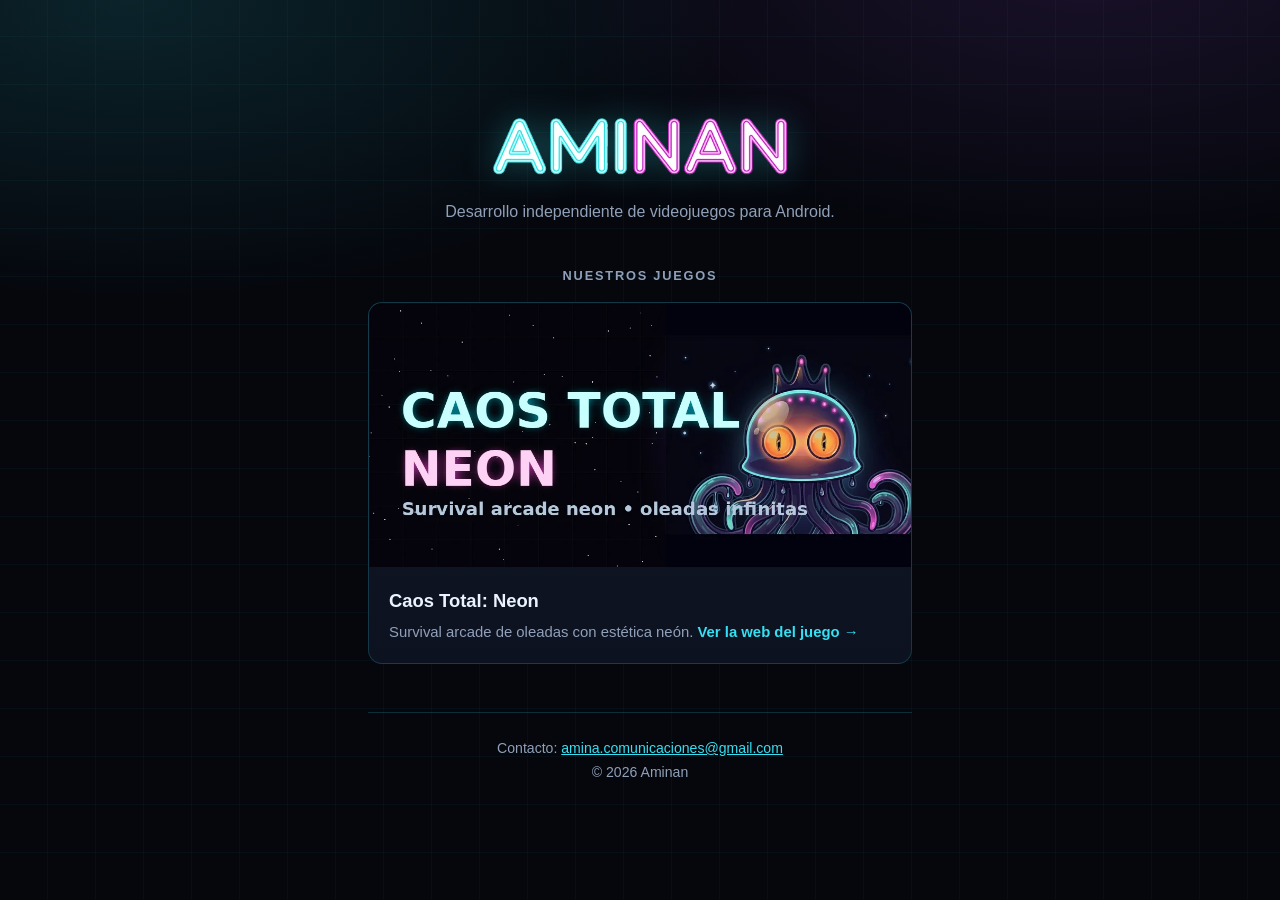
==== index.html @ 9d1c0dc7 "La portada estrena el logotipo AMINAN de verdad; fuera la A morada de IA El logo visible de la porta" ====
<!doctype html>
<html lang="es">
<head>
<meta charset="utf-8">
<meta name="viewport" content="width=device-width, initial-scale=1">
<!-- ESTE TITULO ES EL NOMBRE DEL SITIO. Google lo lee de la portada del
     dominio y lo enseña encima de TODOS los resultados de
     aminacomunicaciones-a11y.github.io. Antes esta direccion daba el 404 de
     GitHub y por eso salia "GitHub Pages documentation". No cambiarlo sin
     querer cambiar como nos llama Google. -->
<title>Aminan</title>
<meta name="description" content="Aminan es un proyecto independiente de videojuegos para Android. Aquí están nuestros juegos, empezando por Caos Total: Neon.">
<link rel="canonical" href="https://aminacomunicaciones-a11y.github.io/">
<meta name="author" content="Aminan">
<meta name="theme-color" content="#05070d">

<!-- El icono del dominio. Ademas del <link>, hay una copia en /favicon.ico
     en la raiz: es donde lo busca Google para los resultados de busqueda. -->
<link rel="icon" href="/favicon.ico" sizes="32x32">
<link rel="icon" type="image/png" href="img/icon-32.png" sizes="32x32">
<link rel="icon" type="image/png" href="img/icon-192.png" sizes="192x192">
<link rel="apple-touch-icon" href="img/apple-touch-icon.png">

<meta property="og:type" content="website">
<meta property="og:site_name" content="Aminan">
<meta property="og:locale" content="es_ES">
<meta property="og:title" content="Aminan">
<meta property="og:description" content="Proyecto independiente de videojuegos para Android. Empezando por Caos Total: Neon.">
<meta property="og:url" content="https://aminacomunicaciones-a11y.github.io/">
<meta property="og:image" content="https://aminacomunicaciones-a11y.github.io/img/icon-512.png">

<script type="application/ld+json">
{
  "@context": "https://schema.org",
  "@graph": [
    {
      "@type": "WebSite",
      "@id": "https://aminacomunicaciones-a11y.github.io/#sitio",
      "name": "Aminan",
      "url": "https://aminacomunicaciones-a11y.github.io/",
      "inLanguage": "es",
      "publisher": { "@id": "https://aminacomunicaciones-a11y.github.io/#aminan" }
    },
    {
      "@type": "Organization",
      "@id": "https://aminacomunicaciones-a11y.github.io/#aminan",
      "name": "Aminan",
      "url": "https://aminacomunicaciones-a11y.github.io/",
      "logo": "https://aminacomunicaciones-a11y.github.io/img/icon-512.png",
      "email": "amina.comunicaciones@gmail.com"
    }
  ]
}
</script>

<style>
  /* Mismos tokens que la web del juego, para que el dominio entero se lea
     como la misma marca. Sin fuentes, scripts ni CDN externos. */
  :root {
    --fondo: #05070d; --papel: #0d1220; --papel2: #101828;
    --tinta: #dbe4f0; --suave: #8fa0b8; --linea: rgba(53, 224, 242, .18);
    --neon: #35e0f2; --lila: #b45cff;
  }
  * { box-sizing: border-box; }
  body {
    margin: 0; min-height: 100vh; display: grid; place-items: center;
    padding: 3rem 1.25rem;
    background:
      radial-gradient(60rem 30rem at 85% -5%, rgba(180, 92, 255, .12), transparent 60%),
      radial-gradient(70rem 34rem at 10% 0%, rgba(53, 224, 242, .13), transparent 55%),
      var(--fondo);
    color: var(--tinta);
    font: 16px/1.7 -apple-system, BlinkMacSystemFont, "Segoe UI", Roboto, Helvetica, Arial, sans-serif;
    -webkit-text-size-adjust: 100%;
  }
  body::before {
    content: ""; position: fixed; inset: 0; z-index: -1; pointer-events: none;
    background:
      repeating-linear-gradient(0deg, transparent 0 47px, rgba(53, 224, 242, .04) 47px 48px),
      repeating-linear-gradient(90deg, transparent 0 47px, rgba(53, 224, 242, .04) 47px 48px);
  }
  .hoja { max-width: 34rem; width: 100%; text-align: center; }
  .marca {
    width: 300px; max-width: 82%; height: auto; display: block; margin: 0 auto 1.25rem;
    filter: drop-shadow(0 0 16px rgba(53, 224, 242, .3));
  }
  /* El logo ya dibuja el nombre: el h1 se queda para Google y los lectores de
     pantalla, pero no se repite en pantalla (mismo truco que la web del juego). */
  .oculto-visual {
    position: absolute; width: 1px; height: 1px; margin: -1px; padding: 0;
    overflow: hidden; clip: rect(0 0 0 0); white-space: nowrap; border: 0;
  }
  h1 {
    margin: 0 0 .6rem; font-size: clamp(2rem, 7vw, 3rem); line-height: 1.1; font-weight: 800;
    letter-spacing: -.01em;
    background: linear-gradient(92deg, var(--neon) 8%, #cfefff 45%, var(--lila) 92%);
    -webkit-background-clip: text; background-clip: text; color: transparent;
  }
  .lema { margin: 0 0 2.5rem; color: var(--suave); }
  h2 {
    font-size: .8rem; letter-spacing: .14em; text-transform: uppercase;
    color: var(--suave); margin: 0 0 .9rem; font-weight: 700;
  }
  .juego {
    display: block; text-decoration: none; color: inherit; text-align: left;
    border: 1px solid var(--linea); border-radius: 14px; overflow: hidden;
    background: linear-gradient(180deg, var(--papel2), var(--papel));
    transition: transform .18s ease, box-shadow .18s ease;
  }
  .juego:hover { transform: translateY(-2px); box-shadow: 0 14px 44px rgba(53, 224, 242, .22); }
  .juego img { display: block; width: 100%; height: auto; }
  .juego .texto { padding: 1.1rem 1.25rem; }
  .juego h3 { margin: 0 0 .25rem; font-size: 1.15rem; color: #eaf3ff; }
  .juego p { margin: 0; color: var(--suave); font-size: .93rem; }
  .juego .ir { color: var(--neon); font-weight: 700; }
  footer {
    margin-top: 3rem; padding-top: 1.5rem; border-top: 1px solid var(--linea);
    color: var(--suave); font-size: .88rem;
  }
  footer a { color: var(--neon); }
  @media (prefers-reduced-motion: reduce) { * { transition: none !important; } }
</style>
</head>
<body>

<main class="hoja">
  <img class="marca" src="img/logo-aminan.png" width="988" height="208"
       alt="Aminan: el nombre en letras de neón cian y magenta.">
  <h1 class="oculto-visual">Aminan</h1>
  <p class="lema">Desarrollo independiente de videojuegos para Android.</p>

  <h2>Nuestros juegos</h2>
  <a class="juego" href="/caostotal-neon/">
    <img src="img/banner.webp" width="1024" height="500" loading="lazy"
         alt="Banner de Caos Total: Neon: el título en neón junto a la mascota, un pulpo coronado.">
    <div class="texto">
      <h3>Caos Total: Neon</h3>
      <p>Survival arcade de oleadas con estética neón. <span class="ir">Ver la web del juego →</span></p>
    </div>
  </a>

  <footer>
    Contacto: <a href="mailto:amina.comunicaciones@gmail.com">amina.comunicaciones@gmail.com</a><br>
    © 2026 Aminan
  </footer>
</main>

</body>
</html>
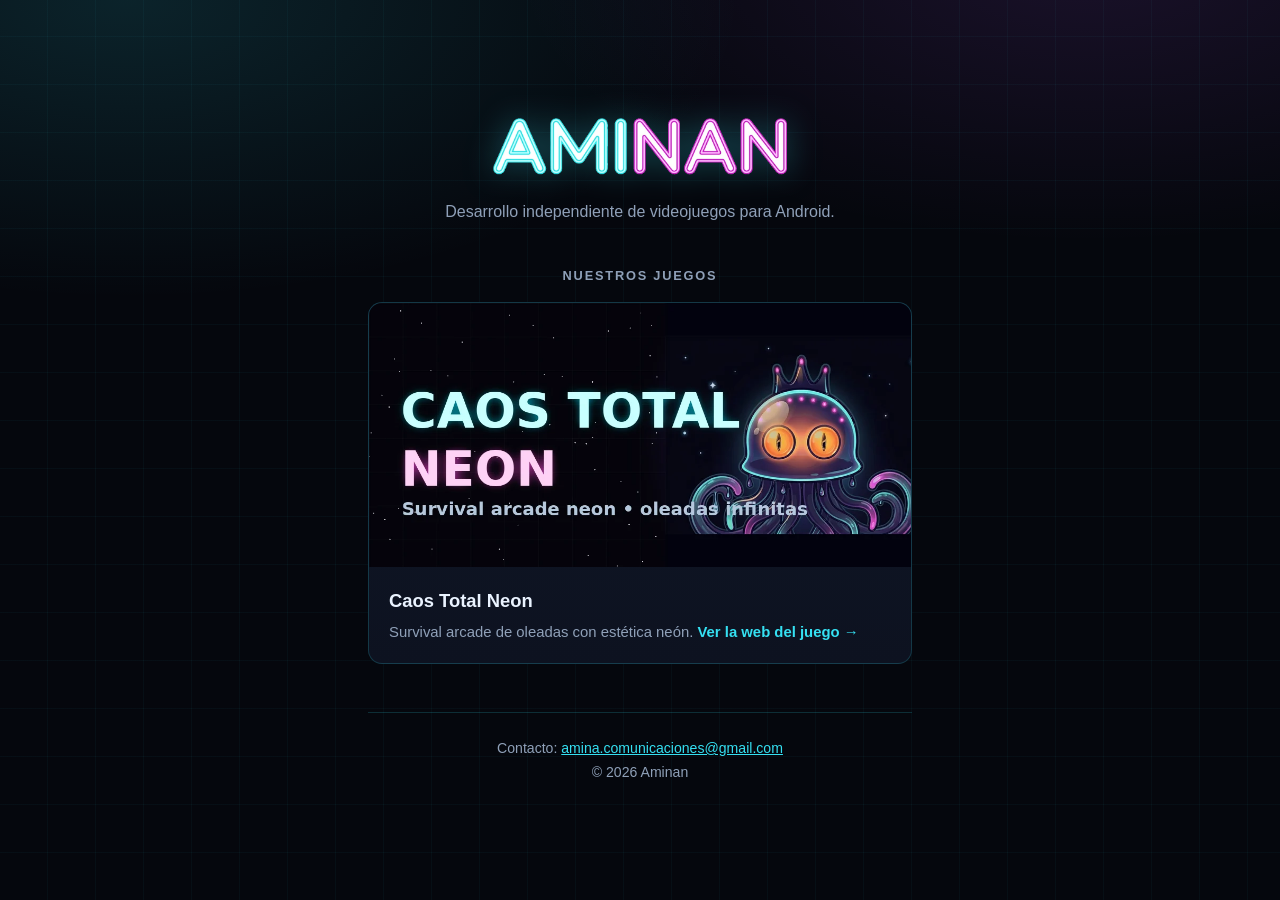
==== commit 72851264: "El nombre de la web se alinea con el de la ficha: Caos Total Neon, sin dos puntos El juego dejo los " ====
--- a/index.html
+++ b/index.html
@@ -9,7 +9,7 @@
      GitHub y por eso salia "GitHub Pages documentation". No cambiarlo sin
      querer cambiar como nos llama Google. -->
 <title>Aminan</title>
-<meta name="description" content="Aminan es un proyecto independiente de videojuegos para Android. Aquí están nuestros juegos, empezando por Caos Total: Neon.">
+<meta name="description" content="Aminan es un proyecto independiente de videojuegos para Android. Aquí están nuestros juegos, empezando por Caos Total Neon.">
 <link rel="canonical" href="https://aminacomunicaciones-a11y.github.io/">
 <meta name="author" content="Aminan">
 <meta name="theme-color" content="#05070d">
@@ -17,6 +17,7 @@
 <!-- El icono del dominio. Ademas del <link>, hay una copia en /favicon.ico
      en la raiz: es donde lo busca Google para los resultados de busqueda. -->
 <link rel="icon" href="/favicon.ico" sizes="32x32">
+<link rel="icon" type="image/png" href="img/icon-16.png" sizes="16x16">
 <link rel="icon" type="image/png" href="img/icon-32.png" sizes="32x32">
 <link rel="icon" type="image/png" href="img/icon-192.png" sizes="192x192">
 <link rel="apple-touch-icon" href="img/apple-touch-icon.png">
@@ -25,7 +26,7 @@
 <meta property="og:site_name" content="Aminan">
 <meta property="og:locale" content="es_ES">
 <meta property="og:title" content="Aminan">
-<meta property="og:description" content="Proyecto independiente de videojuegos para Android. Empezando por Caos Total: Neon.">
+<meta property="og:description" content="Proyecto independiente de videojuegos para Android. Empezando por Caos Total Neon.">
 <meta property="og:url" content="https://aminacomunicaciones-a11y.github.io/">
 <meta property="og:image" content="https://aminacomunicaciones-a11y.github.io/img/icon-512.png">
 
@@ -132,9 +133,9 @@
   <h2>Nuestros juegos</h2>
   <a class="juego" href="/caostotal-neon/">
     <img src="img/banner.webp" width="1024" height="500" loading="lazy"
-         alt="Banner de Caos Total: Neon: el título en neón junto a la mascota, un pulpo coronado.">
+         alt="Banner de Caos Total Neon: el título en neón junto a la mascota, un pulpo coronado.">
     <div class="texto">
-      <h3>Caos Total: Neon</h3>
+      <h3>Caos Total Neon</h3>
       <p>Survival arcade de oleadas con estética neón. <span class="ir">Ver la web del juego →</span></p>
     </div>
   </a>
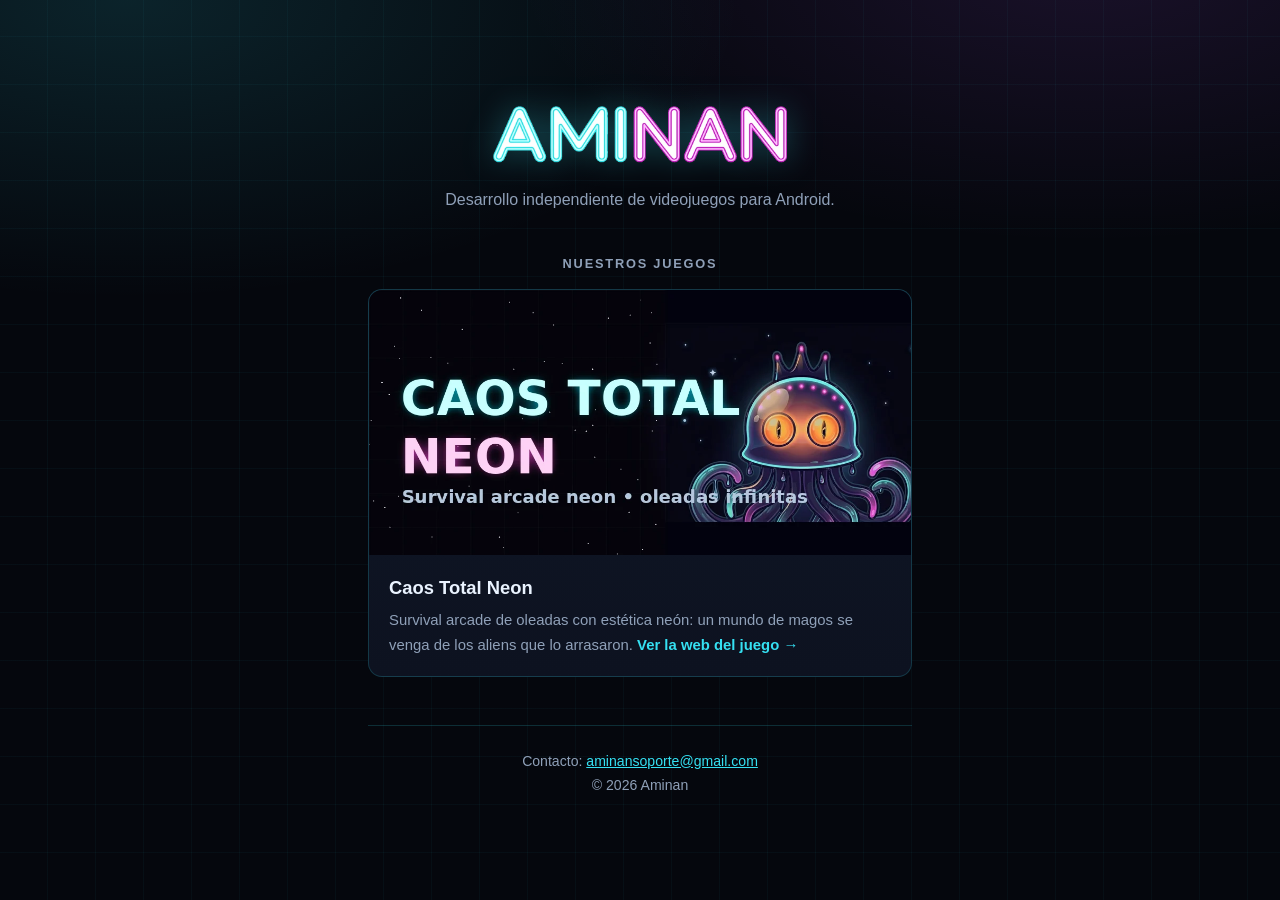
==== commit ec7f6f35: "La raiz del dominio pinta el icono del juego, que es el que Google enseña Google solo admite un favi" ====
--- a/index.html
+++ b/index.html
@@ -14,13 +14,23 @@
 <meta name="author" content="Aminan">
 <meta name="theme-color" content="#05070d">
 
-<!-- El icono del dominio. Ademas del <link>, hay una copia en /favicon.ico
-     en la raiz: es donde lo busca Google para los resultados de busqueda. -->
-<link rel="icon" href="/favicon.ico" sizes="32x32">
-<link rel="icon" type="image/png" href="img/icon-16.png" sizes="16x16">
-<link rel="icon" type="image/png" href="img/icon-32.png" sizes="32x32">
-<link rel="icon" type="image/png" href="img/icon-192.png" sizes="192x192">
-<link rel="apple-touch-icon" href="img/apple-touch-icon.png">
+<!-- Alta del dominio en Google Search Console (misma etiqueta que la web del
+     juego: el token es de la cuenta, no de la propiedad). NO BORRAR. -->
+<meta name="google-site-verification" content="RnPQ1I2eJBhi1ttw0TTg2PzfdQUwvE7TLYFoWrcWxGg" />
+
+<!-- El icono del dominio. Google solo admite UN favicon por dominio (hostname)
+     y lo lee de ESTA portada y de /favicon.ico; el de /caostotal-neon/ no lo
+     mira. Por eso aqui va el icono del JUEGO (pedido por Faussi el
+     6-sep-2026): es el que sale al lado del resultado de Caos Total Neon.
+     Los img/icon-*.png con la A de Aminan siguen para el logo de la marca
+     (og:image y Organization.logo). -->
+<link rel="icon" href="/favicon.ico" sizes="16x16 32x32 48x48">
+<link rel="icon" type="image/png" href="img/juego-icon-16.png" sizes="16x16">
+<link rel="icon" type="image/png" href="img/juego-icon-32.png" sizes="32x32">
+<link rel="icon" type="image/png" href="img/juego-icon-48.png" sizes="48x48">
+<link rel="icon" type="image/png" href="img/juego-icon-96.png" sizes="96x96">
+<link rel="icon" type="image/png" href="img/juego-icon-192.png" sizes="192x192">
+<link rel="apple-touch-icon" href="img/juego-apple-touch-icon.png">
 
 <meta property="og:type" content="website">
 <meta property="og:site_name" content="Aminan">
@@ -48,7 +58,7 @@
       "name": "Aminan",
       "url": "https://aminacomunicaciones-a11y.github.io/",
       "logo": "https://aminacomunicaciones-a11y.github.io/img/icon-512.png",
-      "email": "amina.comunicaciones@gmail.com"
+      "email": "aminansoporte@gmail.com"
     }
   ]
 }
@@ -136,12 +146,12 @@
          alt="Banner de Caos Total Neon: el título en neón junto a la mascota, un pulpo coronado.">
     <div class="texto">
       <h3>Caos Total Neon</h3>
-      <p>Survival arcade de oleadas con estética neón. <span class="ir">Ver la web del juego →</span></p>
+      <p>Survival arcade de oleadas con estética neón: un mundo de magos se venga de los aliens que lo arrasaron. <span class="ir">Ver la web del juego →</span></p>
     </div>
   </a>
 
   <footer>
-    Contacto: <a href="mailto:amina.comunicaciones@gmail.com">amina.comunicaciones@gmail.com</a><br>
+    Contacto: <a href="mailto:aminansoporte@gmail.com">aminansoporte@gmail.com</a><br>
     © 2026 Aminan
   </footer>
 </main>
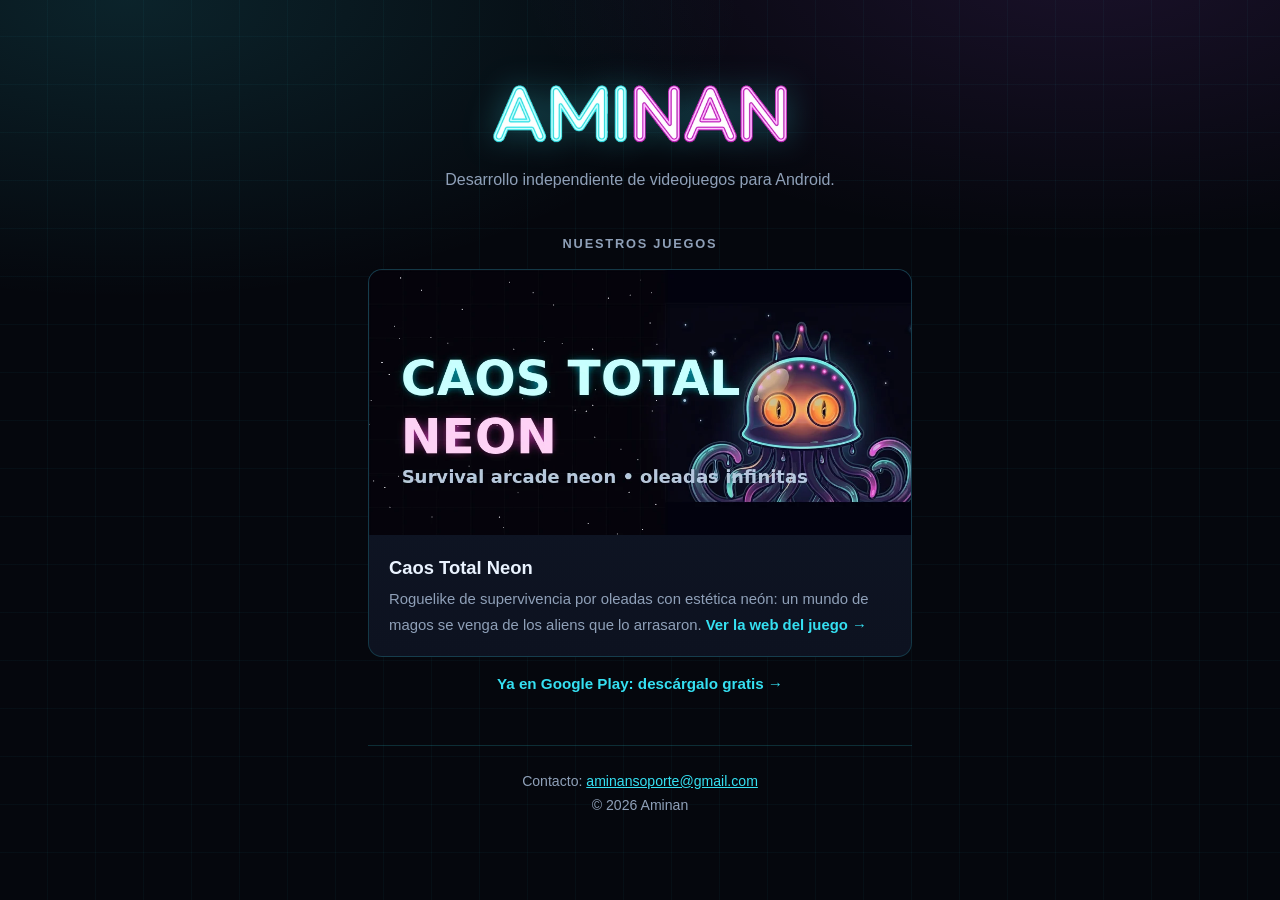
==== commit e139a24b: "La portada enlaza a la ficha de Google Play: el juego ya se puede descargar Debajo de la tarjeta de " ====
--- a/index.html
+++ b/index.html
@@ -124,6 +124,11 @@
   .juego h3 { margin: 0 0 .25rem; font-size: 1.15rem; color: #eaf3ff; }
   .juego p { margin: 0; color: var(--suave); font-size: .93rem; }
   .juego .ir { color: var(--neon); font-weight: 700; }
+  /* Enlace a la ficha de Play, FUERA de la tarjeta: la tarjeta ya es un <a> y
+     un enlace no puede ir dentro de otro. */
+  .tienda { margin: .9rem 0 0; font-size: .95rem; }
+  .tienda a { color: var(--neon); font-weight: 700; text-decoration: none; }
+  .tienda a:hover { text-decoration: underline; }
   footer {
     margin-top: 3rem; padding-top: 1.5rem; border-top: 1px solid var(--linea);
     color: var(--suave); font-size: .88rem;
@@ -146,9 +151,10 @@
          alt="Banner de Caos Total Neon: el título en neón junto a la mascota, un pulpo coronado.">
     <div class="texto">
       <h3>Caos Total Neon</h3>
-      <p>Survival arcade de oleadas con estética neón: un mundo de magos se venga de los aliens que lo arrasaron. <span class="ir">Ver la web del juego →</span></p>
+      <p>Roguelike de supervivencia por oleadas con estética neón: un mundo de magos se venga de los aliens que lo arrasaron. <span class="ir">Ver la web del juego →</span></p>
     </div>
   </a>
+  <p class="tienda"><a href="https://play.google.com/store/apps/details?id=com.caostotalgames.caostotal">Ya en Google Play: descárgalo gratis →</a></p>
 
   <footer>
     Contacto: <a href="mailto:aminansoporte@gmail.com">aminansoporte@gmail.com</a><br>
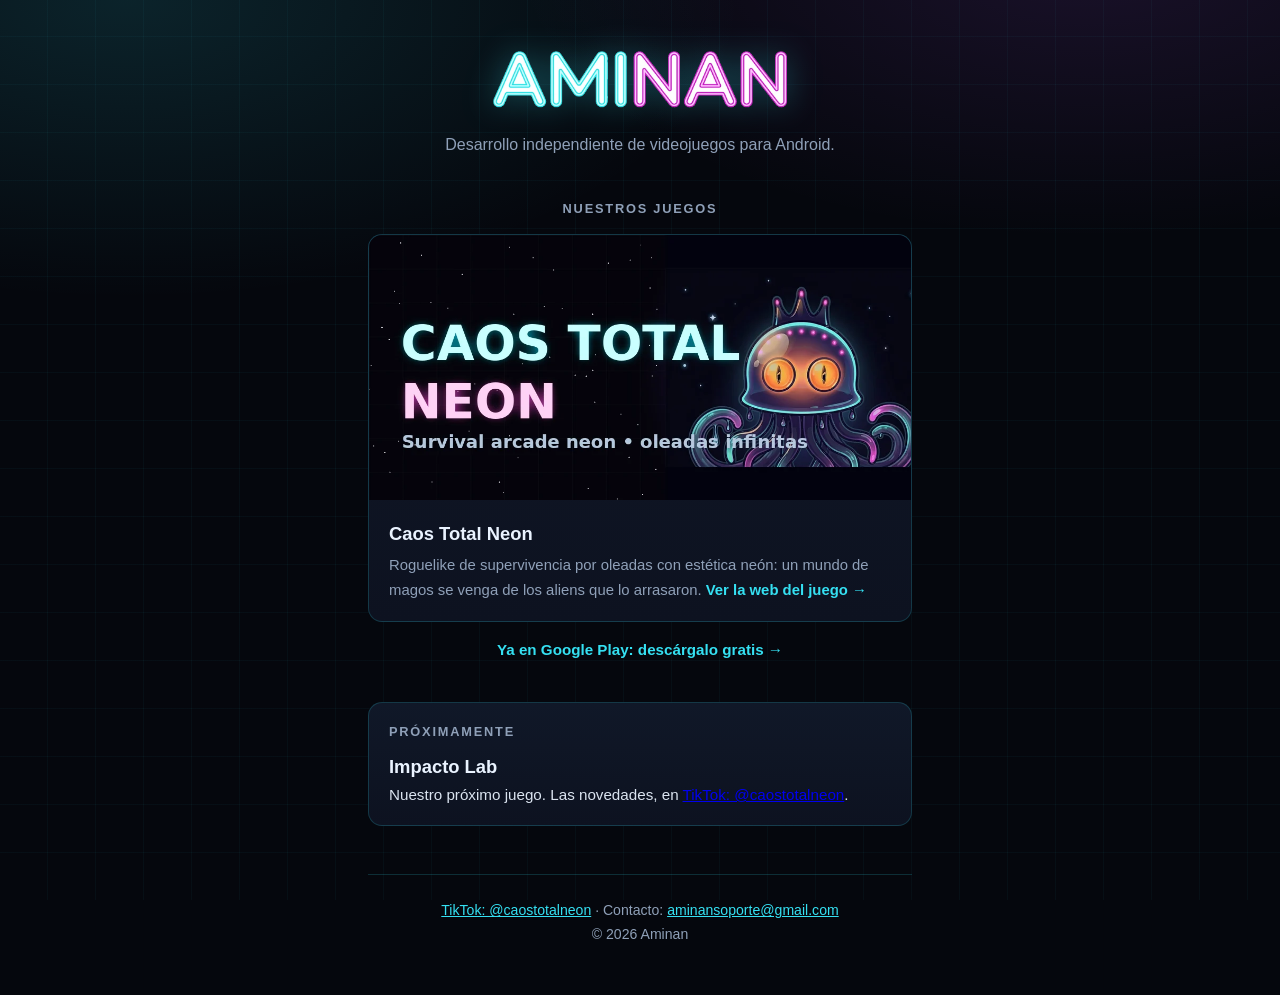
==== commit 174ef974: "La portada de Aminan suma etiquetas de Twitter, TikTok y el bloque "Proximamente: Impacto Lab" El ti" ====
--- a/index.html
+++ b/index.html
@@ -9,7 +9,7 @@
      GitHub y por eso salia "GitHub Pages documentation". No cambiarlo sin
      querer cambiar como nos llama Google. -->
 <title>Aminan</title>
-<meta name="description" content="Aminan es un proyecto independiente de videojuegos para Android. Aquí están nuestros juegos, empezando por Caos Total Neon.">
+<meta name="description" content="Aminan hace videojuegos independientes para Android. Nuestro primer juego es Caos Total Neon, de supervivencia por oleadas, gratis en Google Play.">
 <link rel="canonical" href="https://aminacomunicaciones-a11y.github.io/">
 <meta name="author" content="Aminan">
 <meta name="theme-color" content="#05070d">
@@ -39,6 +39,12 @@
 <meta property="og:description" content="Proyecto independiente de videojuegos para Android. Empezando por Caos Total Neon.">
 <meta property="og:url" content="https://aminacomunicaciones-a11y.github.io/">
 <meta property="og:image" content="https://aminacomunicaciones-a11y.github.io/img/icon-512.png">
+<meta property="og:image:alt" content="Logotipo de Aminan.">
+<meta name="twitter:card" content="summary">
+<meta name="twitter:title" content="Aminan">
+<meta name="twitter:description" content="Proyecto independiente de videojuegos para Android. Empezando por Caos Total Neon.">
+<meta name="twitter:image" content="https://aminacomunicaciones-a11y.github.io/img/icon-512.png">
+<meta name="twitter:image:alt" content="Logotipo de Aminan.">
 
 <script type="application/ld+json">
 {
@@ -129,6 +135,14 @@
   .tienda { margin: .9rem 0 0; font-size: .95rem; }
   .tienda a { color: var(--neon); font-weight: 700; text-decoration: none; }
   .tienda a:hover { text-decoration: underline; }
+  .proximo {
+    margin-top: 2.5rem; padding: 1.1rem 1.25rem; text-align: left;
+    border: 1px solid var(--linea); border-radius: 14px;
+    background: linear-gradient(180deg, var(--papel2), var(--papel));
+  }
+  .proximo h2 { margin-bottom: .5rem; }
+  .proximo p { margin: 0; font-size: .95rem; }
+  .proximo strong { color: #eaf3ff; font-size: 1.15rem; }
   footer {
     margin-top: 3rem; padding-top: 1.5rem; border-top: 1px solid var(--linea);
     color: var(--suave); font-size: .88rem;
@@ -156,8 +170,14 @@
   </a>
   <p class="tienda"><a href="https://play.google.com/store/apps/details?id=com.caostotalgames.caostotal">Ya en Google Play: descárgalo gratis →</a></p>
 
+  <section class="proximo">
+    <h2>Próximamente</h2>
+    <p><strong>Impacto Lab</strong><br>
+       Nuestro próximo juego. Las novedades, en <a href="https://www.tiktok.com/@caostotalneon">TikTok: @caostotalneon</a>.</p>
+  </section>
+
   <footer>
-    Contacto: <a href="mailto:aminansoporte@gmail.com">aminansoporte@gmail.com</a><br>
+    <a href="https://www.tiktok.com/@caostotalneon">TikTok: @caostotalneon</a> · Contacto: <a href="mailto:aminansoporte@gmail.com">aminansoporte@gmail.com</a><br>
     © 2026 Aminan
   </footer>
 </main>
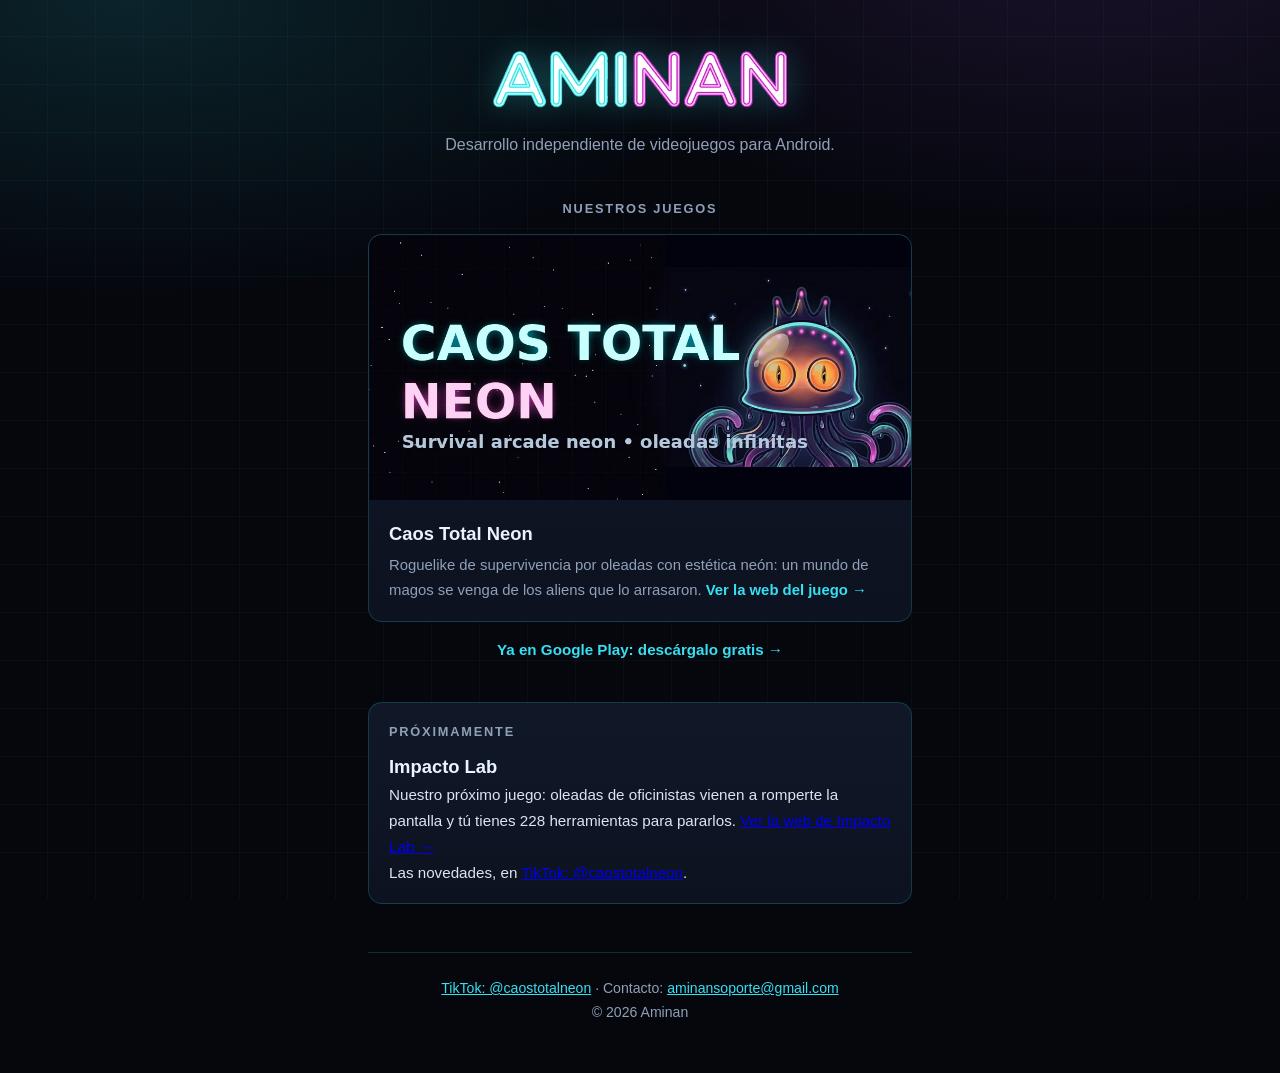
==== commit 6eb800c1: "La portada enlaza a la web de Impacto Lab y la sirve en /impactolab/: portada cinematográfica, arsen" ====
--- a/index.html
+++ b/index.html
@@ -173,7 +173,9 @@
   <section class="proximo">
     <h2>Próximamente</h2>
     <p><strong>Impacto Lab</strong><br>
-       Nuestro próximo juego. Las novedades, en <a href="https://www.tiktok.com/@caostotalneon">TikTok: @caostotalneon</a>.</p>
+       Nuestro próximo juego: oleadas de oficinistas vienen a romperte la pantalla y tú tienes 228 herramientas para pararlos.
+       <a href="/impactolab/">Ver la web de Impacto Lab →</a><br>
+       Las novedades, en <a href="https://www.tiktok.com/@caostotalneon">TikTok: @caostotalneon</a>.</p>
   </section>
 
   <footer>
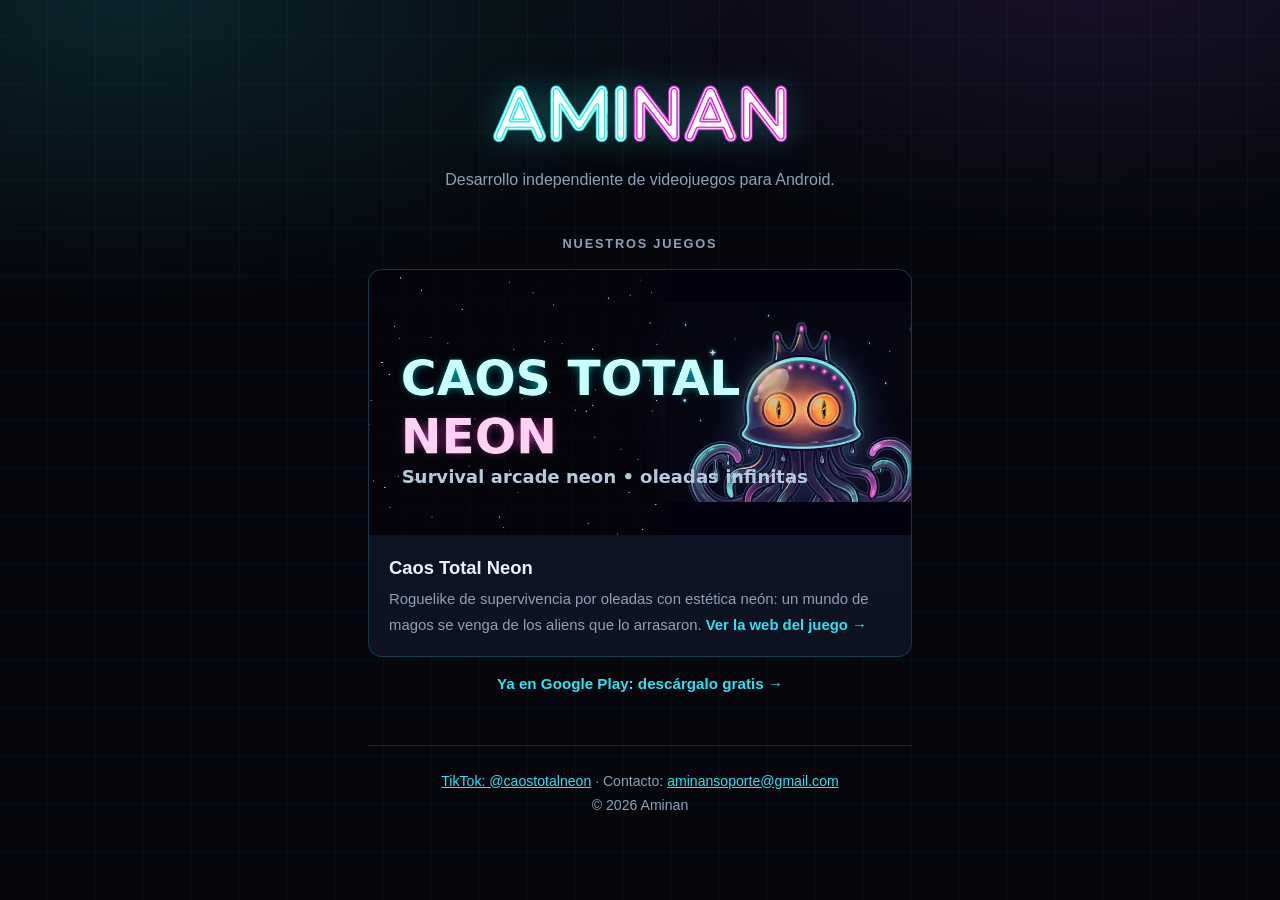
==== commit 53e74c76: "Caos Total e Impacto Lab, independientes: la raíz vuelve a hablar solo de Caos Total y la web de Imp" ====
--- a/index.html
+++ b/index.html
@@ -135,14 +135,6 @@
   .tienda { margin: .9rem 0 0; font-size: .95rem; }
   .tienda a { color: var(--neon); font-weight: 700; text-decoration: none; }
   .tienda a:hover { text-decoration: underline; }
-  .proximo {
-    margin-top: 2.5rem; padding: 1.1rem 1.25rem; text-align: left;
-    border: 1px solid var(--linea); border-radius: 14px;
-    background: linear-gradient(180deg, var(--papel2), var(--papel));
-  }
-  .proximo h2 { margin-bottom: .5rem; }
-  .proximo p { margin: 0; font-size: .95rem; }
-  .proximo strong { color: #eaf3ff; font-size: 1.15rem; }
   footer {
     margin-top: 3rem; padding-top: 1.5rem; border-top: 1px solid var(--linea);
     color: var(--suave); font-size: .88rem;
@@ -170,13 +162,6 @@
   </a>
   <p class="tienda"><a href="https://play.google.com/store/apps/details?id=com.caostotalgames.caostotal">Ya en Google Play: descárgalo gratis →</a></p>
 
-  <section class="proximo">
-    <h2>Próximamente</h2>
-    <p><strong>Impacto Lab</strong><br>
-       Nuestro próximo juego: oleadas de oficinistas vienen a romperte la pantalla y tú tienes 228 herramientas para pararlos.
-       <a href="/impactolab/">Ver la web de Impacto Lab →</a><br>
-       Las novedades, en <a href="https://www.tiktok.com/@caostotalneon">TikTok: @caostotalneon</a>.</p>
-  </section>
 
   <footer>
     <a href="https://www.tiktok.com/@caostotalneon">TikTok: @caostotalneon</a> · Contacto: <a href="mailto:aminansoporte@gmail.com">aminansoporte@gmail.com</a><br>
